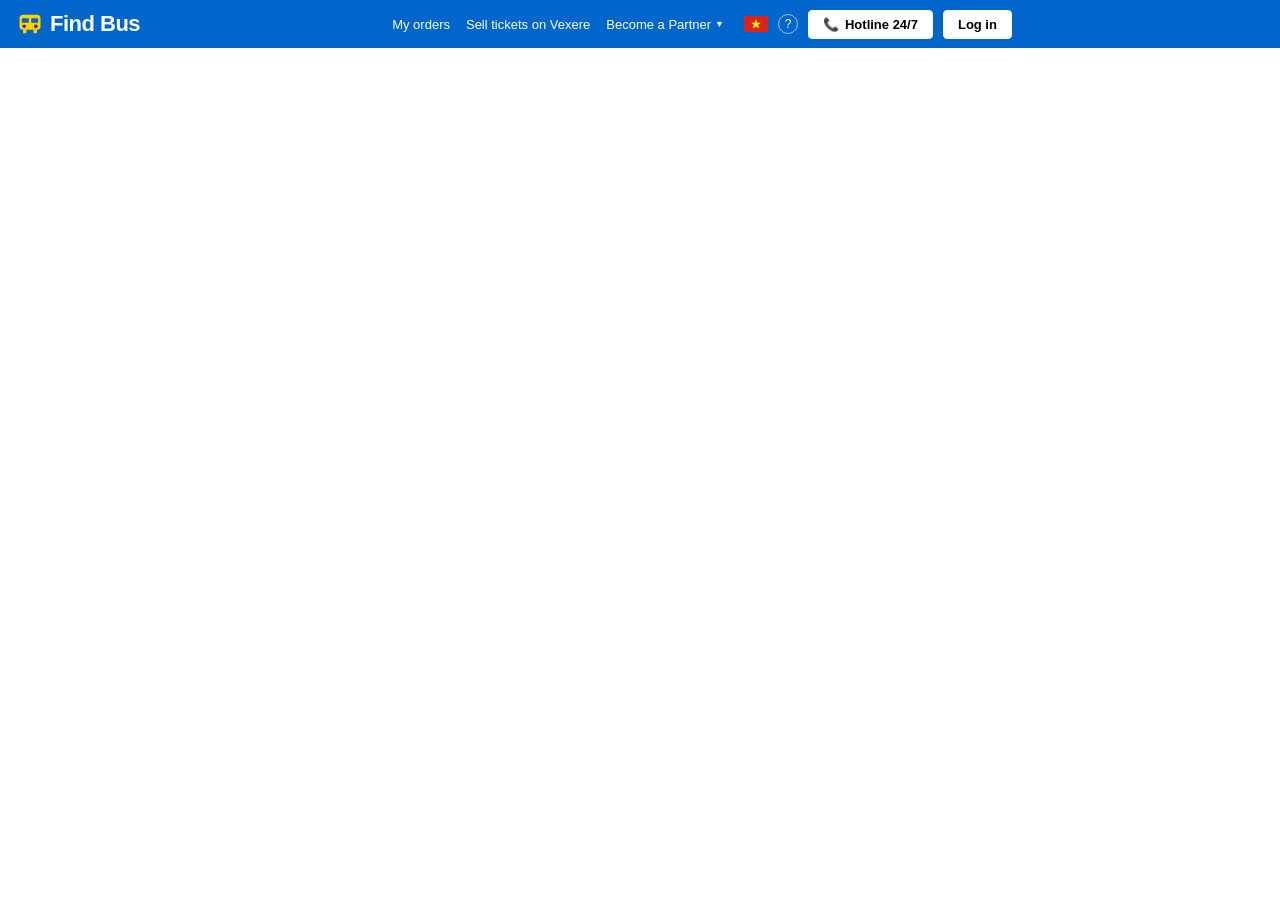
==== index.html @ f3f9c87a "Initial commit" ====
<!DOCTYPE html>
<html lang="en">
<head>
    <meta charset="UTF-8">
    <meta name="viewport" content="width=device-width, initial-scale=1.0">
    <title>Transportation Website</title>
    <link rel="stylesheet" href="style.css">
</head>
<body>
  <header class="top-bar">
  <div class="top-bar-container">
    
    <!-- Left Section: Logo & Guarantee Banner -->
    <div class="top-bar-left">
      <a href="#" class="brand-logo">
        <svg class="bus-icon" viewBox="0 0 24 24" width="28" height="28">
          <rect x="3" y="4" width="18" height="13" rx="3" fill="#ffd100"/>
          <path d="M6 17v2a1 1 0 0 0 1 1h1a1 1 0 0 0 1-1v-2h6v2a1 1 0 0 0 1 1h1a1 1 0 0 0 1-1v-2" fill="#ffd100"/>
          <rect x="5" y="7" width="6" height="4" rx="1" fill="#0066cc"/>
          <rect x="13" y="7" width="6" height="4" rx="1" fill="#0066cc"/>
          <circle cx="7" cy="14" r="1.5" fill="#333"/>
          <circle cx="17" cy="14" r="1.5" fill="#333"/>
        </svg>
        <span class="logo-text">Find Bus</span>
      </a>

      <!-- <div class="guarantee-badge">
        <span>Guarantee 150% refund if transport service is not provided (*)</span>
        <button class="info-btn" id="infoBtn" aria-label="More Information">ⓘ</button>
      </div> -->
    </div>

    <!-- Right Section: Navigation Links & Actions -->
    <div class="top-bar-right">
      <nav class="nav-links">
        <a href="#">My orders</a>
        <a href="#">Sell tickets on Vexere</a>
        <div class="dropdown">
          <button class="dropdown-btn">Become a Partner <span class="arrow">▼</span></button>
          <div class="dropdown-menu">
            <a href="#">Bus Operator</a>
            <a href="#">Agent</a>
          </div>
        </div>
      </nav>

      <div class="utility-actions">
        <!-- Country/Language Flag -->
        <button class="flag-btn" title="Language: Myanmar">
          <svg viewBox="0 0 30 20" width="24" height="16">
            <rect width="30" height="20" fill="#da251d"/>
            <polygon points="15,4 16.5,8.5 21,8.5 17.5,11 19,15.5 15,13 11,15.5 12.5,11 9,8.5 13.5,8.5" fill="#ffff00"/>
          </svg>
        </button>

        <!-- Help Icon -->
        <button class="icon-btn" title="Help">?</button>

        <!-- Hotline Button -->
        <a href="tel:1900888684" class="btn btn-outline">
          <span class="phone-icon">📞</span> Hotline 24/7
        </a>

        <!-- Log In Button -->
        <button class="btn btn-solid" id="loginBtn">Log in</button>
      </div>
    </div>

    <section class="banner" id="banner">
      <div class="slide active" style="background: url(images/Bagan.jpg);">Bagan</div>
    </section>

    </div>
  </header>

</body>
</html>
---- style.css ----
* {
  box-sizing: border-box;
  margin: 0;
  padding: 0;
  font-family: -apple-system, BlinkMacSystemFont, "Segoe UI", Roboto, Helvetica, Arial, sans-serif;
}

.top-bar {
  background-color: #0066cc;
  color: #ffffff;
  font-size: 13px;
  height: 48px;
  width: 100%;
}

.top-bar-container {
  max-width: 1280px;
  margin: 0 auto;
  height: 100%;
  padding: 0 16px;
  display: flex;
  align-items: center;
  justify-content: space-between;
}

/* Left Section */
.top-bar-left {
  display: flex;
  align-items: center;
  gap: 16px;
}

.brand-logo {
  display: flex;
  align-items: center;
  gap: 6px;
  text-decoration: none;
  color: #ffffff;
  font-weight: 700;
  font-size: 22px;
  letter-spacing: -0.5px;
}

.guarantee-badge {
  display: flex;
  align-items: center;
  gap: 4px;
  font-size: 12px;
  font-weight: 500;
  max-width: 260px;
  line-height: 1.2;
}

.info-btn {
  background: none;
  border: none;
  color: #ffffff;
  cursor: pointer;
  font-size: 14px;
  opacity: 0.8;
}

.info-btn:hover {
  opacity: 1;
}

/* Right Section */
.top-bar-right {
  display: flex;
  align-items: center;
  gap: 20px;
}

.nav-links {
  display: flex;
  align-items: center;
  gap: 16px;
}

.nav-links a {
  color: #ffffff;
  text-decoration: none;
  font-weight: 500;
}

.nav-links a:hover {
  text-decoration: underline;
}

/* Dropdown */
.dropdown {
  position: relative;
}

.dropdown-btn {
  background: none;
  border: none;
  color: #ffffff;
  font-size: 13px;
  font-weight: 500;
  cursor: pointer;
  display: flex;
  align-items: center;
  gap: 4px;
}

.dropdown-btn .arrow {
  font-size: 9px;
}

.dropdown-menu {
  display: none;
  position: absolute;
  top: 100%;
  left: 0;
  background-color: #ffffff;
  border-radius: 4px;
  box-shadow: 0 4px 12px rgba(0, 0, 0, 0.15);
  min-width: 140px;
  padding: 6px 0;
  z-index: 10;
}

.dropdown-menu a {
  color: #333333;
  padding: 8px 12px;
  display: block;
}

.dropdown-menu a:hover {
  background-color: #f5f5f5;
  text-decoration: none;
}

.dropdown:hover .dropdown-menu {
  display: block;
}

/* Utility Actions & Buttons */
.utility-actions {
  display: flex;
  align-items: center;
  gap: 10px;
}

.flag-btn, .icon-btn {
  background: none;
  border: none;
  cursor: pointer;
  display: flex;
  align-items: center;
  justify-content: center;
  color: #ffffff;
}

.icon-btn {
  border: 1px solid rgba(255, 255, 255, 0.6);
  border-radius: 50%;
  width: 20px;
  height: 20px;
  font-size: 12px;
}

.btn {
  padding: 6px 14px;
  border-radius: 4px;
  font-size: 13px;
  font-weight: 600;
  text-decoration: none;
  cursor: pointer;
  display: inline-flex;
  align-items: center;
  gap: 6px;
  transition: background-color 0.2s ease;
}

.btn-outline {
  background-color: #ffffff;
  color: #000000;
  border: 1px solid #ffffff;
}

.btn-outline:hover {
  background-color: #f0f0f0;
}

.btn-solid {
  background-color: #ffffff;
  color: #000000;
  border: 1px solid #ffffff;
}

.btn-solid:hover {
  background-color: #f0f0f0;
}

/* banner  */
.banner {
  position: relative;
  height: 220px;
  overflow: hidden;
}

.slide {
  position: absolute;
  inset: 0;
  display: none;
  align-items: center;
  justify-content: center;
  font-size: 1.8rem;
  color: #fff;
  font-weight: bold;
  text-align: center;
}

.slide.active {
  display: flex;
}

/* Responsive Hide for Mobile Screens */
@media (max-width: 992px) {
  .guarantee-badge, .nav-links {
    display: none;
  }
}
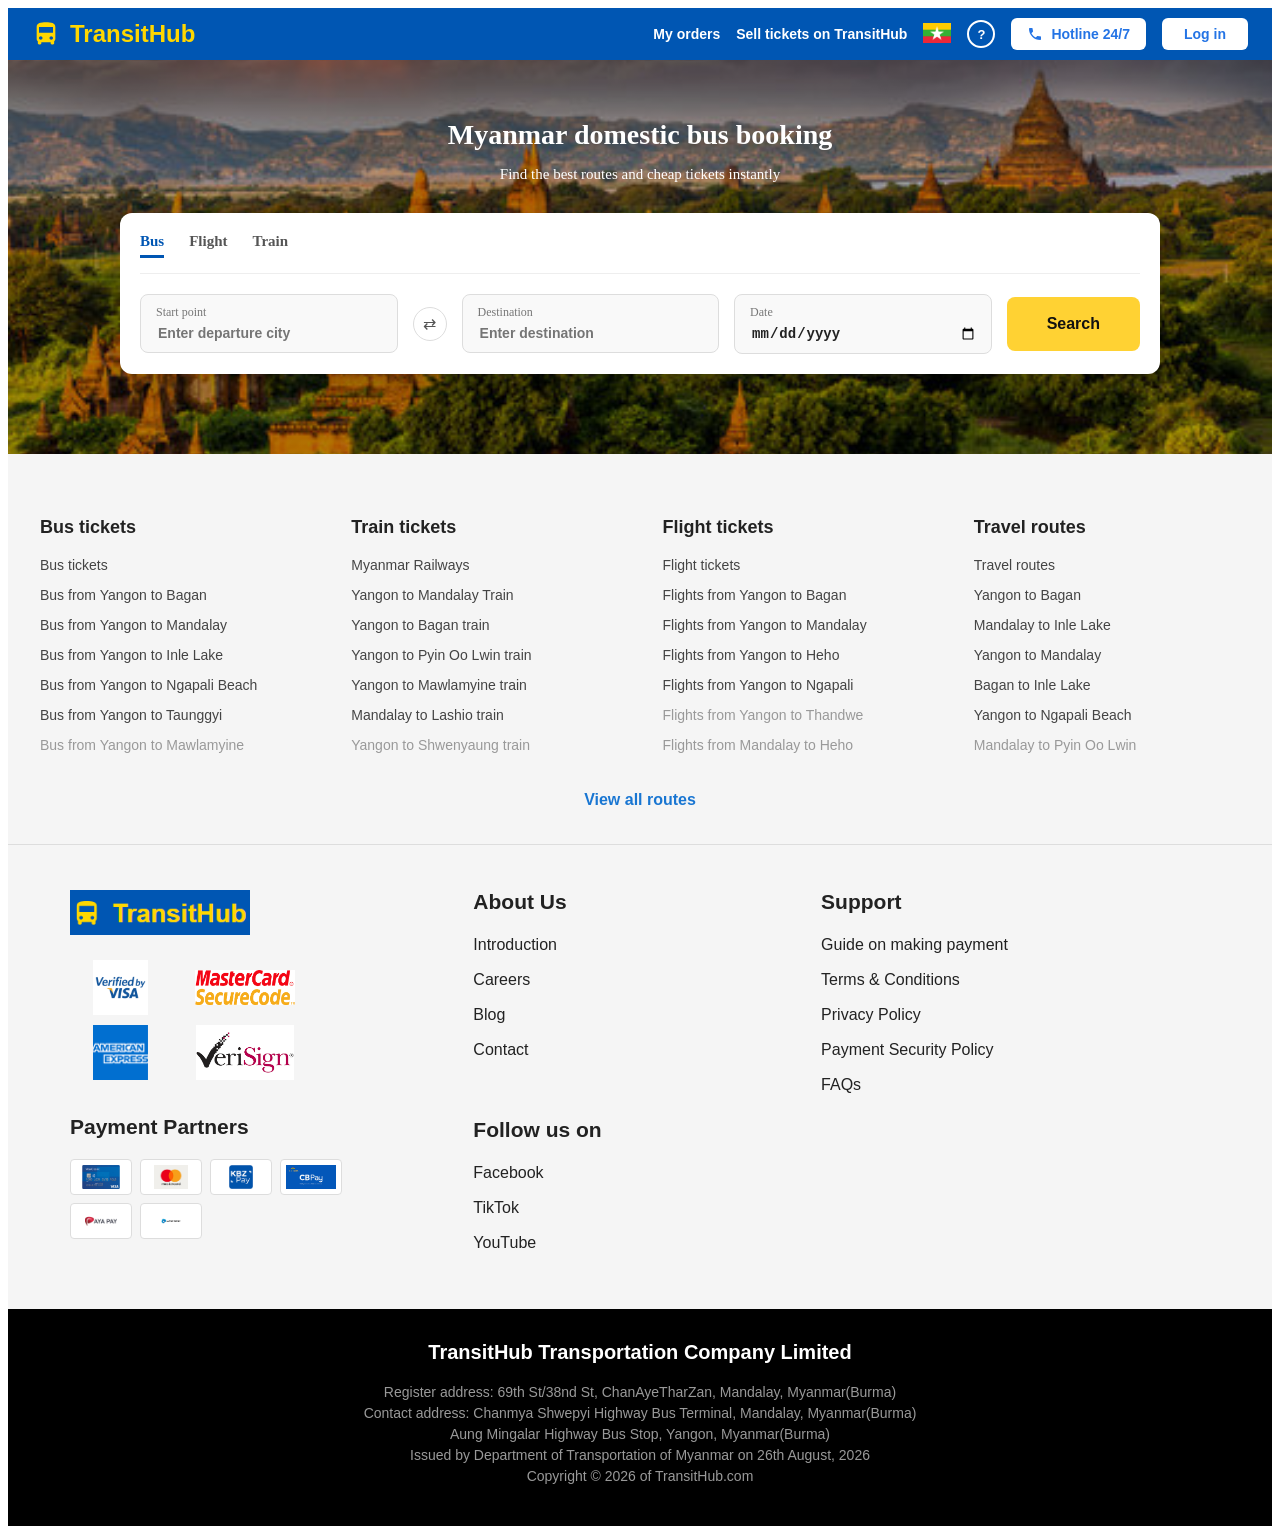
==== commit 22786941: "modified footer and header" ====
--- a/index.html
+++ b/index.html
@@ -3,76 +3,56 @@
 <head>
     <meta charset="UTF-8">
     <meta name="viewport" content="width=device-width, initial-scale=1.0">
-    <title>Transportation Website</title>
+    <title>TransitHub - Home</title>
     <link rel="stylesheet" href="style.css">
+    <link rel="stylesheet" href="components/footer.css">
 </head>
 <body>
-  <header class="top-bar">
-  <div class="top-bar-container">
-    
-    <!-- Left Section: Logo & Guarantee Banner -->
-    <div class="top-bar-left">
-      <a href="#" class="brand-logo">
-        <svg class="bus-icon" viewBox="0 0 24 24" width="28" height="28">
-          <rect x="3" y="4" width="18" height="13" rx="3" fill="#ffd100"/>
-          <path d="M6 17v2a1 1 0 0 0 1 1h1a1 1 0 0 0 1-1v-2h6v2a1 1 0 0 0 1 1h1a1 1 0 0 0 1-1v-2" fill="#ffd100"/>
-          <rect x="5" y="7" width="6" height="4" rx="1" fill="#0066cc"/>
-          <rect x="13" y="7" width="6" height="4" rx="1" fill="#0066cc"/>
-          <circle cx="7" cy="14" r="1.5" fill="#333"/>
-          <circle cx="17" cy="14" r="1.5" fill="#333"/>
-        </svg>
-        <span class="logo-text">Find Bus</span>
-      </a>
+    <!-- Header placeholder (Automatically loads components/header.html and login modal) -->
+    <div id="header-placeholder"></div>
 
-      <!-- <div class="guarantee-badge">
-        <span>Guarantee 150% refund if transport service is not provided (*)</span>
-        <button class="info-btn" id="infoBtn" aria-label="More Information">ⓘ</button>
-      </div> -->
+    <!-- Search Banner (Hero section with Bus tab active) -->
+    <div class="hero-banner">
+        <div class="hero-content">
+            <h1>Myanmar domestic bus booking</h1>
+            <p>Find the best routes and cheap tickets instantly</p>
+            
+            <div class="search-card">
+                <div class="search-tabs">
+                    <a href="index.html" class="tab active">Bus</a>
+                    <a href="flight.html" class="tab">Flight</a>
+                    <a href="train.html" class="tab">Train</a>
+                </div>
+                <div class="search-inputs">
+                    <div class="input-group">
+                        <label>Start point</label>
+                        <input type="text" placeholder="Enter departure city">
+                    </div>
+                    <div class="swap-icon">⇄</div>
+                    <div class="input-group">
+                        <label>Destination</label>
+                        <input type="text" placeholder="Enter destination">
+                    </div>
+                    <div class="input-group">
+                        <label>Date</label>
+                        <input type="date">
+                    </div>
+                    <button class="search-btn">Search</button>
+                </div>
+            </div>
+        </div>
     </div>
 
-    <!-- Right Section: Navigation Links & Actions -->
-    <div class="top-bar-right">
-      <nav class="nav-links">
-        <a href="#">My orders</a>
-        <a href="#">Sell tickets on Vexere</a>
-        <div class="dropdown">
-          <button class="dropdown-btn">Become a Partner <span class="arrow">▼</span></button>
-          <div class="dropdown-menu">
-            <a href="#">Bus Operator</a>
-            <a href="#">Agent</a>
-          </div>
-        </div>
-      </nav>
+    <!-- Main Content for Home -->
+    <main class="main-content">
+        <!-- Your homepage cards/sections go here -->
+    </main>
 
-      <div class="utility-actions">
-        <!-- Country/Language Flag -->
-        <button class="flag-btn" title="Language: Myanmar">
-          <svg viewBox="0 0 30 20" width="24" height="16">
-            <rect width="30" height="20" fill="#da251d"/>
-            <polygon points="15,4 16.5,8.5 21,8.5 17.5,11 19,15.5 15,13 11,15.5 12.5,11 9,8.5 13.5,8.5" fill="#ffff00"/>
-          </svg>
-        </button>
+    <!-- Footer placeholder -->
+    <div id="footer-placeholder"></div>
 
-        <!-- Help Icon -->
-        <button class="icon-btn" title="Help">?</button>
-
-        <!-- Hotline Button -->
-        <a href="tel:1900888684" class="btn btn-outline">
-          <span class="phone-icon">📞</span> Hotline 24/7
-        </a>
-
-        <!-- Log In Button -->
-        <button class="btn btn-solid" id="loginBtn">Log in</button>
-      </div>
-    </div>
-
-    <section class="banner" id="banner">
-      <div class="slide active" style="background: url(images/Bagan.jpg);">Bagan</div>
-    </section>
-
-    </div>
-  </header>
-
+    <!-- Scripts -->
+    <script src="js/load-components.js"></script>
+    <script src="js/main.js"></script>
 </body>
-</html>
-
+</html>
--- a/style.css
+++ b/style.css
@@ -1,225 +1,674 @@
-* {
-  box-sizing: border-box;
-  margin: 0;
-  padding: 0;
-  font-family: -apple-system, BlinkMacSystemFont, "Segoe UI", Roboto, Helvetica, Arial, sans-serif;
+/* For header */
+.site-header {
+    background-color: #0056b3;
+    color: #ffffff;
+    font-family: Arial, sans-serif;
+    width: 100%;
 }
 
 .top-bar {
-  background-color: #0066cc;
-  color: #ffffff;
-  font-size: 13px;
-  height: 48px;
-  width: 100%;
-}
-
-.top-bar-container {
-  max-width: 1280px;
-  margin: 0 auto;
-  height: 100%;
-  padding: 0 16px;
-  display: flex;
-  align-items: center;
-  justify-content: space-between;
-}
-
-/* Left Section */
-.top-bar-left {
-  display: flex;
-  align-items: center;
-  gap: 16px;
-}
-
-.brand-logo {
-  display: flex;
-  align-items: center;
-  gap: 6px;
-  text-decoration: none;
-  color: #ffffff;
-  font-weight: 700;
-  font-size: 22px;
-  letter-spacing: -0.5px;
-}
-
-.guarantee-badge {
-  display: flex;
-  align-items: center;
-  gap: 4px;
-  font-size: 12px;
-  font-weight: 500;
-  max-width: 260px;
-  line-height: 1.2;
-}
-
-.info-btn {
-  background: none;
-  border: none;
-  color: #ffffff;
-  cursor: pointer;
-  font-size: 14px;
-  opacity: 0.8;
-}
-
-.info-btn:hover {
-  opacity: 1;
-}
-
-/* Right Section */
-.top-bar-right {
-  display: flex;
-  align-items: center;
-  gap: 20px;
-}
-
-.nav-links {
-  display: flex;
-  align-items: center;
-  gap: 16px;
-}
-
-.nav-links a {
-  color: #ffffff;
-  text-decoration: none;
-  font-weight: 500;
-}
-
-.nav-links a:hover {
-  text-decoration: underline;
-}
-
-/* Dropdown */
-.dropdown {
-  position: relative;
-}
-
-.dropdown-btn {
-  background: none;
-  border: none;
-  color: #ffffff;
-  font-size: 13px;
-  font-weight: 500;
-  cursor: pointer;
-  display: flex;
-  align-items: center;
-  gap: 4px;
-}
-
-.dropdown-btn .arrow {
-  font-size: 9px;
-}
-
-.dropdown-menu {
-  display: none;
-  position: absolute;
-  top: 100%;
-  left: 0;
-  background-color: #ffffff;
-  border-radius: 4px;
-  box-shadow: 0 4px 12px rgba(0, 0, 0, 0.15);
-  min-width: 140px;
-  padding: 6px 0;
-  z-index: 10;
-}
-
-.dropdown-menu a {
-  color: #333333;
-  padding: 8px 12px;
-  display: block;
-}
-
-.dropdown-menu a:hover {
-  background-color: #f5f5f5;
-  text-decoration: none;
-}
-
-.dropdown:hover .dropdown-menu {
-  display: block;
-}
-
-/* Utility Actions & Buttons */
-.utility-actions {
-  display: flex;
-  align-items: center;
-  gap: 10px;
-}
-
-.flag-btn, .icon-btn {
-  background: none;
-  border: none;
-  cursor: pointer;
-  display: flex;
-  align-items: center;
-  justify-content: center;
-  color: #ffffff;
-}
-
-.icon-btn {
-  border: 1px solid rgba(255, 255, 255, 0.6);
-  border-radius: 50%;
-  width: 20px;
-  height: 20px;
-  font-size: 12px;
-}
-
-.btn {
-  padding: 6px 14px;
-  border-radius: 4px;
-  font-size: 13px;
-  font-weight: 600;
-  text-decoration: none;
-  cursor: pointer;
-  display: inline-flex;
-  align-items: center;
-  gap: 6px;
-  transition: background-color 0.2s ease;
-}
-
-.btn-outline {
-  background-color: #ffffff;
-  color: #000000;
-  border: 1px solid #ffffff;
-}
-
-.btn-outline:hover {
-  background-color: #f0f0f0;
-}
-
-.btn-solid {
-  background-color: #ffffff;
-  color: #000000;
-  border: 1px solid #ffffff;
-}
-
-.btn-solid:hover {
-  background-color: #f0f0f0;
-}
-
-/* banner  */
-.banner {
-  position: relative;
-  height: 220px;
-  overflow: hidden;
-}
-
-.slide {
-  position: absolute;
-  inset: 0;
-  display: none;
-  align-items: center;
-  justify-content: center;
-  font-size: 1.8rem;
-  color: #fff;
-  font-weight: bold;
-  text-align: center;
-}
-
-.slide.active {
-  display: flex;
-}
-
-/* Responsive Hide for Mobile Screens */
-@media (max-width: 992px) {
-  .guarantee-badge, .nav-links {
-    display: none;
-  }
-}   +    display: flex;
+    justify-content: space-between;
+    align-items: center;
+    padding: 10px 24px;
+    max-width: 1400px;
+    margin: 0 auto;
+    box-sizing: border-box;
+}
+
+/* Left Side logo  */
+.header-left {
+    display: flex;
+    align-items: center;
+    flex-shrink: 0;
+}
+
+.logo {
+    display: flex;
+    align-items: center;
+    gap: 10px;
+    font-size: 24px;
+    font-weight: bold;
+    color: #ffd700;
+    text-decoration: none;
+}
+
+.brand-icon {
+    fill: #ffd700;
+}
+
+/* Right Side  */
+.header-right {
+    display: flex;
+    align-items: center;
+    gap: 16px;
+    font-size: 14px;
+    font-weight: 600;
+    white-space: nowrap;
+}
+
+.header-right a {
+    color: #ffffff;
+    text-decoration: none;
+}
+
+.header-right a.nav-link:hover {
+    text-decoration: underline;
+}
+
+.flag-icon img {
+    width: 28px;
+    height: 20px;
+    object-fit: cover;
+    display: inline-flex;
+    align-items: center;
+    justify-content: center;
+    flex-shrink: 0;
+    cursor: pointer;
+}
+
+.help-btn {
+    display: inline-flex;
+    align-items: center;
+    justify-content: center;
+    width: 24px;
+    height: 24px;
+    border: 2px solid #ffffff;
+    border-radius: 50%;
+    font-size: 13px;
+    font-weight: bold;
+}
+
+.hotline-btn {
+    display: inline-flex;
+    align-items: center;
+    justify-content: center;
+    background-color: #ffffff;
+    color: #2474e5 !important;
+    padding: 8px 16px;
+    border-radius: 6px;
+    font-weight: bold;
+    gap: 8px;
+    white-space: nowrap;
+    flex-shrink: 0;
+}
+
+.login-btn { 
+    display: inline-flex; 
+    align-items: center; 
+    justify-content: center; 
+    background-color: #ffffff; 
+    color: #2474e5 !important; 
+    padding: 8px 22px; 
+    border-radius: 6px; 
+    font-weight: bold; 
+    text-decoration: none; 
+    white-space: nowrap; 
+    flex-shrink: 0;
+} 
+    
+/* .login-btn:hover { 
+    background-color: #f0f0f0; 
+    text-decoration: none; 
+} */
+
+
+/* For Banner */
+.hero-banner {
+    background: linear-gradient(rgba(0,0,0,0.3), rgba(0,0,0,0.3)), url('./images/hero-bg.jpg') no-repeat center center/cover;
+    padding: 40px 20px 80px 20px;
+    text-align: center;
+    color: #ffffff;
+}
+
+.hero-content h1 {
+    font-size: 28px;
+    margin-bottom: 8px;
+}
+
+.hero-content p {
+    font-size: 15px;
+    margin-bottom: 30px;
+}
+
+.search-card {
+    background: #ffffff;
+    color: #333333;
+    max-width: 1000px;
+    margin: 0 auto;
+    border-radius: 12px;
+    box-shadow: 0 10px 25px rgba(0,0,0,0.2);
+    padding: 20px;
+    text-align: left;
+}
+
+.search-tabs {
+    display: flex;
+    gap: 25px;
+    border-bottom: 1px solid #eee;
+    padding-bottom: 15px;
+    margin-bottom: 20px;
+    position: relative;
+}
+
+.search-tabs .tab {
+    text-decoration: none;
+    color: #555;
+    font-weight: bold;
+    font-size: 15px;
+    position: relative;
+    padding-bottom: 5px;
+}
+
+.search-tabs .tab.active {
+    color: #0056b3;
+    border-bottom: 3px solid #0056b3;
+}
+
+
+
+
+.search-inputs {
+    display: flex;
+    align-items: center;
+    gap: 15px;
+}
+
+.input-group {
+    flex: 1;
+    border: 1px solid #ddd;
+    border-radius: 8px;
+    padding: 10px 15px;
+    background: #f9f9f9;
+}
+
+.input-group label {
+    display: block;
+    font-size: 12px;
+    color: #777;
+    margin-bottom: 4px;
+}
+
+.input-group input {
+    width: 100%;
+    border: none;
+    background: transparent;
+    font-size: 14px;
+    outline: none;
+    font-weight: bold;
+    color: #222;
+}
+
+.swap-icon {
+    background: #fff;
+    border: 1px solid #ddd;
+    border-radius: 50%;
+    width: 32px;
+    height: 32px;
+    display: flex;
+    align-items: center;
+    justify-content: center;
+    cursor: pointer;
+    font-size: 16px;
+    color: #555;
+}
+
+.search-btn {
+    background-color: #ffd233;
+    color: #111;
+    border: none;
+    border-radius: 8px;
+    padding: 18px 40px;
+    font-size: 16px;
+    font-weight: bold;
+    cursor: pointer;
+    transition: background 0.2s;
+}
+
+.search-btn:hover {
+    background-color: #ffc107;
+}
+
+/* .footer-routes {
+    max-width: 1200px;
+    margin: 0 auto;
+    padding: 0 20px 30px 20px;
+}
+
+.routes-grid {
+    display: grid;
+    grid-template-columns: repeat(4, 1fr);
+    gap: 30px;
+}
+
+.route-col h3 {
+    font-size: 16px;
+    color: #111;
+    margin-bottom: 15px;
+}
+
+.route-col ul {
+    list-style: none;
+    padding: 0;
+    margin: 0;
+}
+
+.route-col li {
+    margin-bottom: 10px;
+}
+
+.route-col a {
+    color: #333;
+    text-decoration: none;
+    font-size: 13px;
+}
+
+.route-col a:hover {
+    text-decoration: underline;
+    color: #0056b3;
+}
+
+.route-col li.muted a {
+    color: #aaa;
+}
+
+.view-all-container {
+    text-align: center;
+    margin-top: 25px;
+}
+
+.view-all-link {
+    color: #0056b3;
+    font-weight: bold;
+    text-decoration: none;
+    font-size: 14px;
+}
+
+.view-all-link:hover {
+    text-decoration: underline;
+} */
+
+/* Footer  */
+/* .footer-divider {
+    border: none;
+    border-top: 1px solid #ddd;
+    margin: 20px 0;
+}
+
+.footer-content {
+    display: grid;
+    grid-template-columns: repeat(2, 1fr);
+    max-width: 1200px;
+    margin: 0 auto;
+    padding: 0 20px 20px 20px;
+    gap: 30px;
+}
+
+.footer-info-col h3 {
+    font-size: 16px;
+    color: #111;
+    margin-bottom: 12px;
+}
+
+.footer-info-col ul {
+    list-style: none;
+    padding: 0;
+    margin: 0;
+}
+
+.footer-info-col li {
+    margin-bottom: 8px;
+}
+
+.footer-info-col a {
+    color: #555;
+    text-decoration: none;
+    font-size: 13px;
+}
+
+.footer-info-col a:hover {
+    color: #0056b3;
+    text-decoration: underline;
+}
+
+.footer-payments {
+    max-width: 1200px;
+    margin: 20px auto;
+    padding: 0 20px;
+}
+
+.footer-payments h3 {
+    font-size: 16px;
+    color: #111;
+    margin-bottom: 12px;
+}
+
+.payment-badges {
+    display: flex;
+    gap: 12px;
+    flex-wrap: wrap;
+}
+
+.pay-badge {
+    background-color: #ffffff;
+    border: 1px solid #ddd;
+    padding: 8px 16px;
+    border-radius: 6px;
+    font-size: 13px;
+    font-weight: bold;
+    color: #333;
+    box-shadow: 0 2px 4px rgba(0,0,0,0.02);
+}
+
+.copyright {
+    text-align: center;
+    padding: 20px 0;
+    font-size: 13px;
+    color: #666;
+}
+
+/* For Main Content */
+.popular-routes-section {
+    max-width: 1200px;
+    margin: 40px auto;
+    padding: 0 20px;
+}
+
+.popular-routes-section h2 {
+    font-size: 22px;
+    font-weight: bold;
+    color: #111;
+    margin-bottom: 20px;
+}
+
+.routes-cards-grid {
+    display: grid;
+    grid-template-columns: repeat(auto-fit, minmax(250px, 1fr));
+    gap: 20px;
+}
+
+.route-card {
+    min-width: calc(25% - 15px);
+    flex: 0 0 calc(25% - 15px);
+    background: #fff;
+    border-radius: 12px;
+    overflow: hidden;
+    box-shadow: 0 4px 12px rgba(0, 0, 0, 0.08);
+    border: 1px solid #eee;
+    display: flex;
+    flex-direction: column; /* Stacks image and text vertically */
+}
+
+.route-img {
+    height: 180px;
+    background-size: cover;
+    background-position: center;
+    width: 100%;
+}
+
+.route-info {
+    padding: 16px;
+    color: #fff;
+    flex-grow: 1; /* Forces the colored background to expand and fill any remaining height */
+    display: flex;
+    flex-direction: column;
+    justify-content: center;
+}
+
+.route-info h3 {
+    font-size: 16px;
+    font-weight: bold;
+    margin-bottom: 6px;
+}
+
+.route-info p {
+    font-size: 14px;
+    font-weight: 500;
+} */
+
+/* Card bottom color themes matching your design */
+.blue-bg { background-color: #5b6d7c; }
+.orange-bg { background-color: #c47d4e; }
+.khaki-bg { background-color: #99917e; }
+
+.carousel-container {
+    position: relative;
+    display: flex;
+    align-items: center;
+    width: 100%;
+}
+
+.routes-track-wrapper {
+    overflow: hidden;
+    width: 100%;
+}
+
+.routes-cards-grid {
+    display: flex;
+    gap: 20px;
+    transition: transform 0.3s ease-in-out;
+}
+
+.route-card {
+    min-width: calc(25% - 15px);
+    flex: 0 0 calc(25% - 15px);
+    background: #fff;
+    border-radius: 12px;
+    overflow: hidden;
+    box-shadow: 0 4px 12px rgba(0, 0, 0, 0.08);
+    border: 1px solid #eee;
+}
+
+.carousel-btn {
+    position: absolute;
+    top: 50%;
+    transform: translateY(-50%);
+    background-color: rgba(255, 255, 255, 0.9);
+    border: none;
+    color: #333;
+    width: 40px;
+    height: 40px;
+    border-radius: 50%;
+    display: flex;
+    align-items: center;
+    justify-content: center;
+    cursor: pointer;
+    box-shadow: 0 4px 10px rgba(0, 0, 0, 0.2);
+    z-index: 10;
+    font-size: 16px;
+    transition: background-color 0.2s;
+}
+
+.carousel-btn:hover {
+    background-color: #ffffff;
+}
+
+.prev-btn {
+    left: -15px;
+}
+
+.next-btn {
+    right: -15px;
+}
+
+/* Modal Background Overlay */
+.modal-overlay {
+    display: none; /* Hidden by default */
+    position: fixed;
+    top: 0;
+    left: 0;
+    width: 100%;
+    height: 100%;
+    background-color: rgba(0, 0, 0, 0.6);
+    z-index: 1000;
+    justify-content: center;
+    align-items: center;
+}
+
+/* Modal Box */
+.modal-content {
+    background: #ffffff;
+    width: 100%;
+    max-width: 440px;
+    border-radius: 16px;
+    padding: 24px;
+    box-shadow: 0 10px 30px rgba(0, 0, 0, 0.2);
+    position: relative;
+    box-sizing: border-box;
+}
+
+.modal-header {
+    display: flex;
+    justify-content: space-between;
+    align-items: center;
+    margin-bottom: 20px;
+}
+
+.modal-header h2 {
+    font-size: 24px;
+    font-weight: bold;
+    color: #111;
+    margin: 0;
+}
+
+.close-btn {
+    background: none;
+    border: none;
+    font-size: 24px;
+    cursor: pointer;
+    color: #555;
+}
+
+/* Form Elements */
+.phone-input-row {
+    display: flex;
+    gap: 10px;
+    margin-bottom: 16px;
+}
+
+.country-code-select {
+    border: 1px solid #ddd;
+    border-radius: 8px;
+    padding: 12px;
+    background: #fdfdfd;
+    font-weight: bold;
+    font-size: 14px;
+    display: flex;
+    align-items: center;
+    gap: 6px;
+}
+
+.phone-number-field {
+    flex: 1;
+    border: 1px solid #ddd;
+    border-radius: 8px;
+    padding: 12px;
+    background: #fff;
+}
+
+.phone-number-field input {
+    width: 100%;
+    border: none;
+    outline: none;
+    font-size: 15px;
+    background: transparent;
+}
+
+.recaptcha-box {
+    border: 1px solid #d3d3d3;
+    background: #f9f9f9;
+    border-radius: 8px;
+    padding: 12px 16px;
+    display: flex;
+    justify-content: space-between;
+    align-items: center;
+    margin-bottom: 20px;
+}
+
+.recaptcha-label {
+    display: flex;
+    align-items: center;
+    gap: 10px;
+    font-size: 14px;
+    color: #333;
+    cursor: pointer;
+}
+
+.recaptcha-label input {
+    width: 20px;
+    height: 20px;
+    cursor: pointer;
+}
+
+.recaptcha-logo {
+    text-align: center;
+    color: #555;
+    font-size: 10px;
+}
+
+.recaptcha-icon {
+    font-size: 16px;
+    display: block;
+    color: #1a73e8;
+}
+
+.modal-login-btn {
+    width: 100%;
+    background-color: #051937;
+    color: #fff;
+    border: none;
+    border-radius: 8px;
+    padding: 14px;
+    font-size: 16px;
+    font-weight: bold;
+    cursor: pointer;
+    margin-bottom: 20px;
+}
+
+.divider-or {
+    text-align: center;
+    border-bottom: 1px solid #e0e0e0;
+    line-height: 0.1em;
+    margin: 10px 0 25px 0;
+}
+
+.divider-or span {
+    background: #fff;
+    padding: 0 15px;
+    color: #777;
+    font-size: 14px;
+}
+
+.google-login-btn {
+    width: 100%;
+    background-color: #fff;
+    color: #333;
+    border: 1px solid #d3d3d3;
+    border-radius: 8px;
+    padding: 12px;
+    font-size: 15px;
+    font-weight: bold;
+    cursor: pointer;
+    display: flex;
+    align-items: center;
+    justify-content: center;
+    gap: 10px;
+    margin-bottom: 25px;
+}
+
+.google-icon {
+    color: #ea4335;
+    font-weight: bold;
+}
+
+.modal-footer-text {
+    text-align: center;
+    font-size: 14px;
+    color: #555;
+}
+
+.modal-footer-text a {
+    color: #0056b3;
+    text-decoration: none;
+    font-weight: bold;
+}
--- a/components/footer.css
+++ b/components/footer.css
@@ -0,0 +1,290 @@
+.site-footer {
+    width: 100%;
+    background-color: #f5f5f5;
+    color: #222;
+    font-family: Arial, Helvetica, sans-serif;
+}
+
+
+/* ROUTES */
+.footer-routes {
+    max-width: 1200px;
+    margin: 0 auto;
+    padding: 45px 30px 35px;
+}
+
+.routes-grid {
+    display: grid;
+    grid-template-columns: repeat(4, 1fr);
+    gap: 45px;
+}
+
+.route-col h3 {
+    font-size: 18px;
+    margin-bottom: 18px;
+}
+
+.route-col ul {
+    list-style: none;
+    padding: 0;
+    margin: 0;
+}
+
+.route-col li {
+    margin-bottom: 12px;
+}
+
+.route-col a {
+    text-decoration: none;
+    color: #444;
+    font-size: 14px;
+}
+
+.route-col a:hover {
+    color: #1976d2;
+}
+
+.route-col .muted a {
+    color: #999;
+}
+
+.view-all-container {
+    text-align: center;
+    margin-top: 25px;
+}
+
+.view-all-link {
+    color: #1976d2;
+    text-decoration: none;
+    font-weight: 600;
+}
+
+.footer-divider {
+    border: none;
+    border-top: 1px solid #ddd;
+    margin: 0;
+}
+
+
+/* LOWER FOOTER */
+.footer-content {
+    width: 100%;
+    max-width: 1200px;
+    margin: 0 auto;
+    padding: 45px 30px 40px;
+    box-sizing: border-box;
+    display: grid;
+    grid-template-columns: 1.2fr 1fr 1.4fr;
+    column-gap: 70px;
+    align-items: start;
+}
+
+
+/* LOGO + VERIFICATION */
+.footer-brand {
+    display: flex;
+    flex-direction: column;
+    align-items: flex-start;
+}
+
+
+/* Logo */
+
+.footer-logo {
+    margin-bottom: 25px;
+}
+
+.footer-logo img {
+    width: 180px;
+    height: auto;
+    display: block;
+}
+
+
+/* VERIFICATION */
+.verification-logos {
+    display: grid;
+    grid-template-columns: repeat(2, 110px);
+    gap: 10px 15px;
+    margin-bottom: 35px;
+}
+
+.verification-logos img {
+    width: 100px;
+    height: 55px;
+    object-fit: contain;
+    display: block;
+}
+
+
+/* ABOUT + SOCIAL */
+.footer-about {
+    display: flex;
+    flex-direction: column;
+    align-items: flex-start;
+}
+
+
+/* FOOTER INFORMATION */
+.footer-info-col h3,
+.socialmedia h3 {
+    margin: 0 0 22px;
+    font-size: 21px;
+    font-weight: 700;
+}
+
+.footer-info-col ul,
+.socialmedia ul {
+    list-style: none;
+    padding: 0;
+    margin: 0;
+}
+
+.footer-info-col li,
+.socialmedia li {
+    margin-bottom: 17px;
+}
+
+.footer-info-col a,
+.socialmedia a {
+    color: #222;
+    text-decoration: none;
+    font-size: 16px;
+}
+
+.footer-info-col a:hover,
+.socialmedia a:hover {
+    color: #1976d2;
+}
+
+
+/* SOCIALMEDIA  */
+.socialmedia {
+    margin-top: 42px;
+}
+
+
+
+/* PAYMENT  */
+.footer-payments {
+    margin-top: 0;
+}
+
+.footer-payments h3 {
+    margin: 0 0 20px;
+    font-size: 21px;
+    font-weight: 700;
+}
+
+.payment-badges {
+    display: grid;
+    grid-template-columns: repeat(4, 1fr);
+    gap: 8px;
+    width: 100%;
+    max-width: 270px;
+}
+
+.pay-badge {
+    width: 62px;
+    height: 36px;
+    display: flex;
+    align-items: center;
+    justify-content: center;
+    background-color: #fff;
+    border: 1px solid #ddd;
+    border-radius: 4px;
+    box-sizing: border-box;
+    padding: 5px;
+}
+
+.pay-badge img {
+    width: 100%;
+    height: 100%;
+    object-fit: contain;
+    display: block;
+}
+
+
+/* COPYRIGHT  */
+
+.copyright {
+    width: 100%;
+    background-color: #000;
+    color: #999;
+    text-align: center;
+    padding: 32px 20px;
+    box-sizing: border-box;
+}
+
+.copyright h3 {
+    margin: 0 0 18px;
+    color: #fff;
+    font-size: 20px;
+    font-weight: 700;
+}
+
+.copyright p {
+    margin: 7px 0;
+    font-size: 14px;
+    line-height: 1.5;
+}
+
+
+
+/* Desktop  */
+@media (max-width: 900px) {
+
+    .footer-content {
+        grid-template-columns: repeat(2, 1fr);
+
+        column-gap: 40px;
+
+        row-gap: 50px;
+    }
+
+    .routes-grid {
+        grid-template-columns: repeat(2, 1fr);
+
+        gap: 30px;
+    }
+}
+
+
+
+/* Mobile  */
+@media (max-width: 600px) {
+
+    .footer-routes {
+        padding: 30px 20px;
+    }
+
+    .routes-grid {
+        grid-template-columns: 1fr;
+    }
+
+    .footer-content {
+        grid-template-columns: 1fr;
+
+        padding: 35px 20px;
+
+        gap: 40px;
+    }
+
+    .payment-badges {
+        max-width: 300px;
+
+        grid-template-columns: repeat(4, 1fr);
+    }
+
+    .pay-badge {
+        font-size: 11px;
+    }
+
+    .copyright {
+        padding: 25px 15px;
+    }
+
+    .copyright p {
+        font-size: 12px;
+    }
+}
